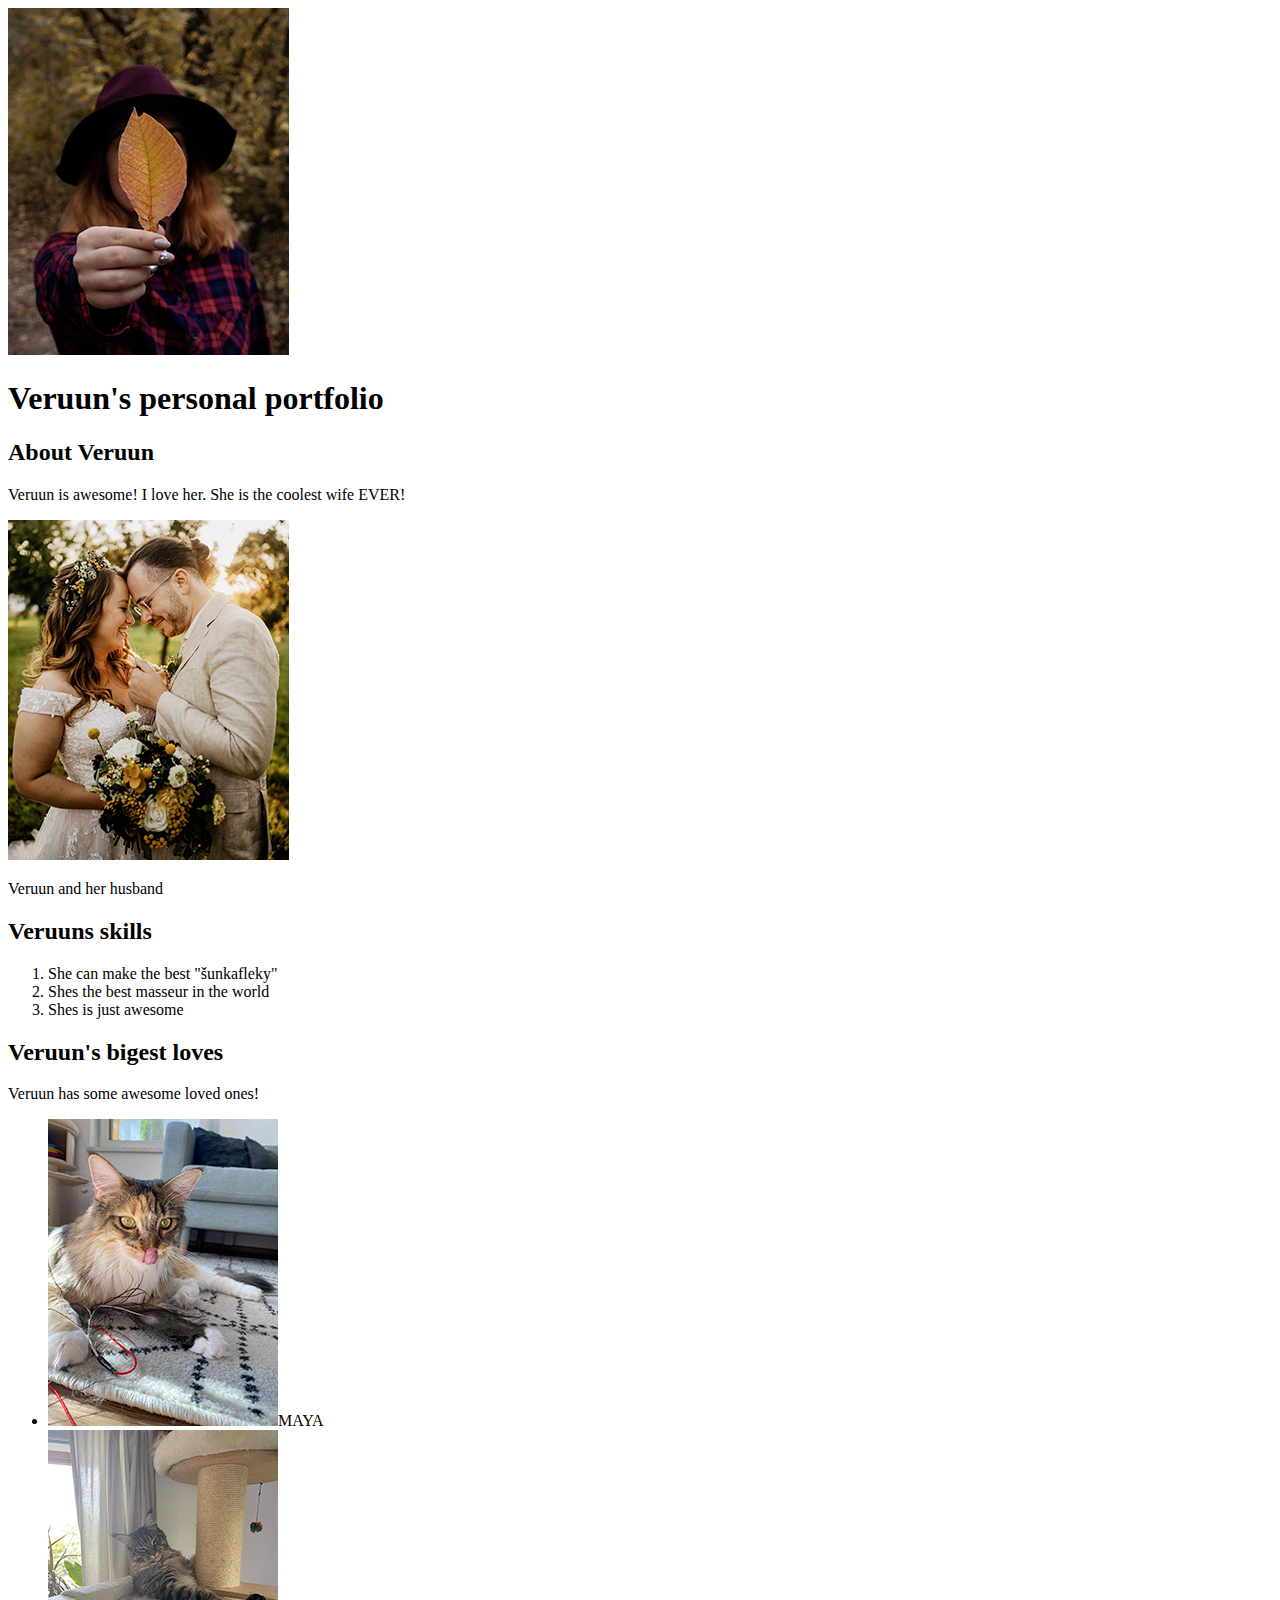
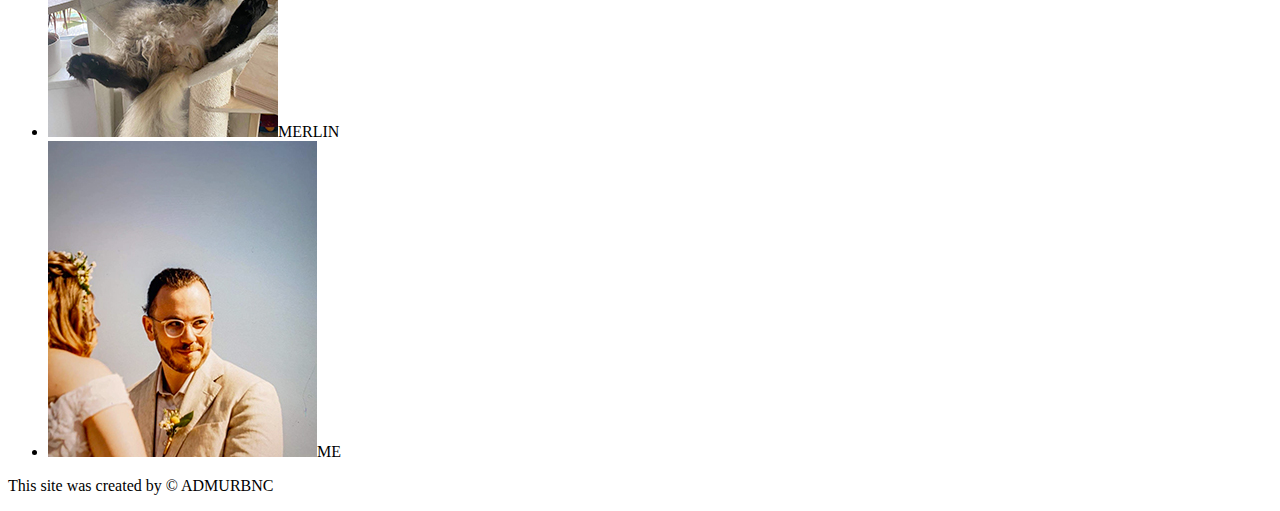
==== index.html @ 8e2db6d7 "whole new page veruun" ====
<!DOCTYPE html>
<html>
<head>
	<meta charset="utf-8">
	<meta name="viewport" content="width=device-width, initial-scale=1">
	<title>Veruun</title>
</head>
<body>
	<!-- header element -->
	<header>
		<img src="img/veruun.jpg">
		<h1>Veruun's personal portfolio</h1>
	</header>

	<!-- main element -->
	<main>
		<h2>About Veruun</h2>
		<p>Veruun is awesome! I love her. She is the coolest wife EVER! </p>
		<img src="img/vee_mee.jpg">
		<p>Veruun and her husband</p>
		<!-- skills -->

		<h2>Veruuns skills</h2>
		<ol>
			<li>She can make the best "šunkafleky"</li>
			<li>Shes the best masseur in the world</li>
			<li>Shes is just awesome</li>
		</ol>
		<!-- loves -->

		<h2>Veruun's bigest loves</h2>
		<p>Veruun has some awesome loved ones! </p>
		<ul>
			<li><img src="img/maya.jpg">MAYA</li>
			<li><img src="img/merlin.jpg">MERLIN</li>
			<li><img src="img/me.jpg">ME</li>
		</ul>
	</main>

	<!-- footer -->
	<footer>
		<p>This site was created by &copy; ADMURBNC</p>
	</footer>

</body>
</html>
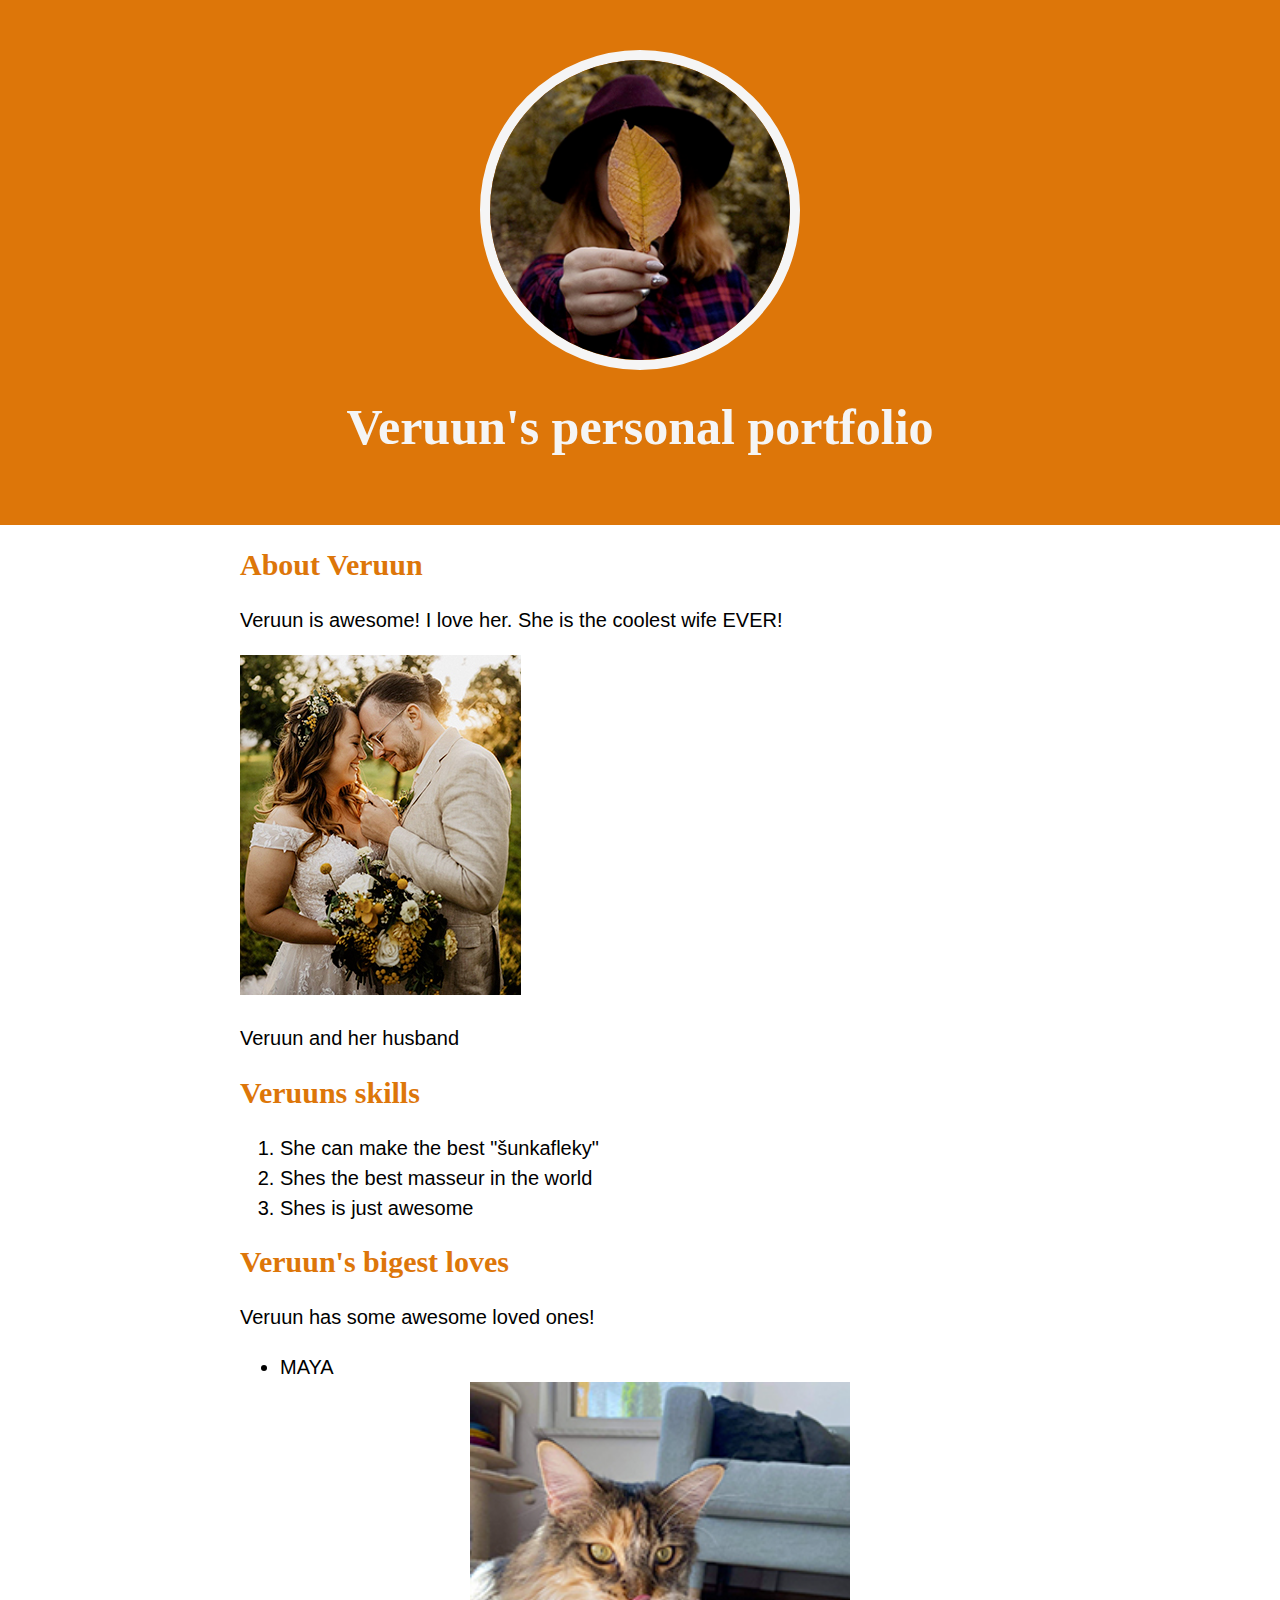
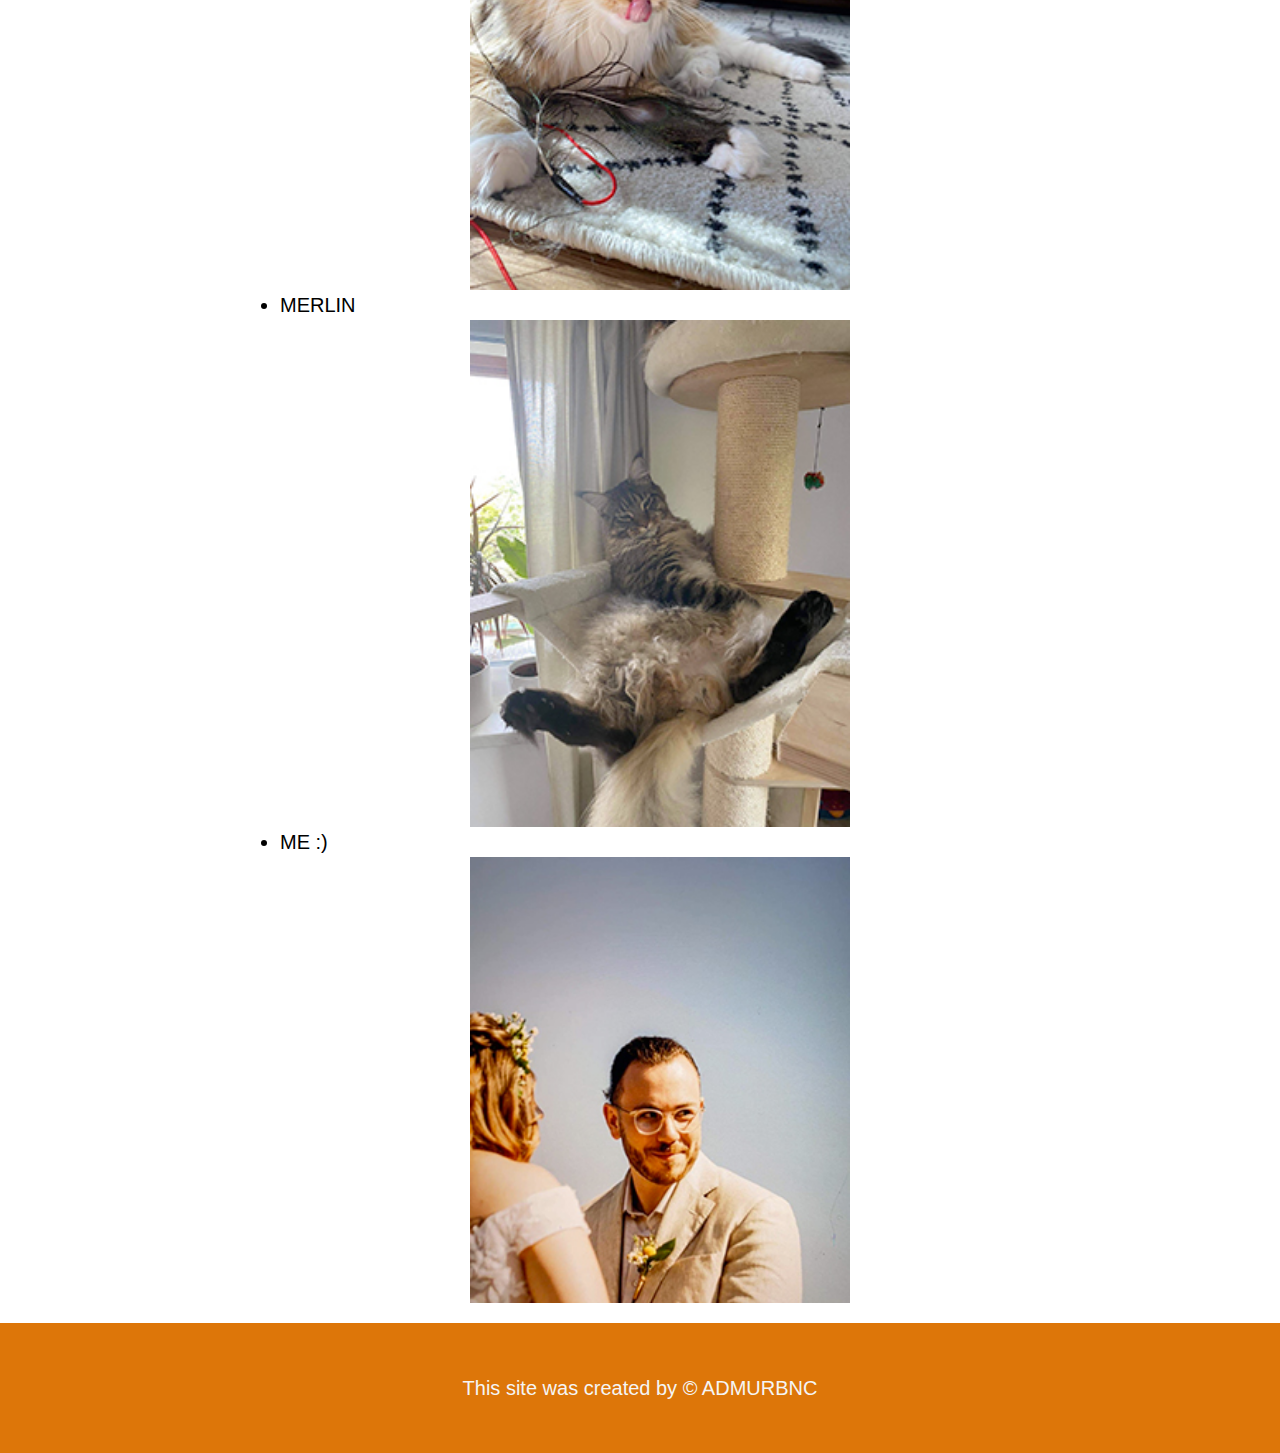
==== commit c11b2ba8: "Added things to Veruun" ====
--- a/index.html
+++ b/index.html
@@ -4,6 +4,9 @@
 	<meta charset="utf-8">
 	<meta name="viewport" content="width=device-width, initial-scale=1">
 	<title>Veruun</title>
+	<link rel="icon" href="img/veruun.jpg">
+	<link rel="preconnect" href="https://fonts.googleapis.com">
+	<link rel="stylesheet" type="text/css" href="css/veruun.css">
 </head>
 <body>
 	<!-- header element -->
@@ -31,9 +34,9 @@
 		<h2>Veruun's bigest loves</h2>
 		<p>Veruun has some awesome loved ones! </p>
 		<ul>
-			<li><img src="img/maya.jpg">MAYA</li>
-			<li><img src="img/merlin.jpg">MERLIN</li>
-			<li><img src="img/me.jpg">ME</li>
+			<li>MAYA<img src="img/maya.jpg" class="center"></li>
+			<li>MERLIN<img src="img/merlin.jpg" class="center"></li>
+			<li>ME :)<img src="img/me.jpg" class="center"></li>
 		</ul>
 	</main>
 
--- a/css/veruun.css
+++ b/css/veruun.css
@@ -0,0 +1,61 @@
+body{
+	margin: 0;
+	font-family: Helvetica, Arial, sans-serif;
+	font-size: 20px;
+	line-height: 30px;
+}
+header{
+	background-color: #DD7609;
+	text-align: center;
+	padding-top: 50px;
+	padding-bottom: 50px;
+
+}
+header h1{
+	color: whitesmoke;
+	font-size: 50px;
+
+}
+h1, h2{
+	font-family: 'Corinthia', cursive;
+}
+header img{
+	border-radius:  160px; 
+	width: 300px;
+	border: 10px solid whitesmoke;
+}
+
+main{
+	max-width: 800px;
+	margin: 0 auto;
+	padding: 0 20px;
+}
+main img{
+	max-width: 100%;
+
+}
+
+h2{
+	font-size: 30px;
+	color: #DD7609;
+
+}
+
+footer{
+	background-color: #DD7609;
+	text-align: center;
+	color: whitesmoke;
+	padding: 50px;
+}
+
+footer p{
+	margin: 0;
+}
+.center{
+	display: block;
+  	margin-left: auto;
+  	margin-right: auto;
+  	width: 50%;
+}
+
+
